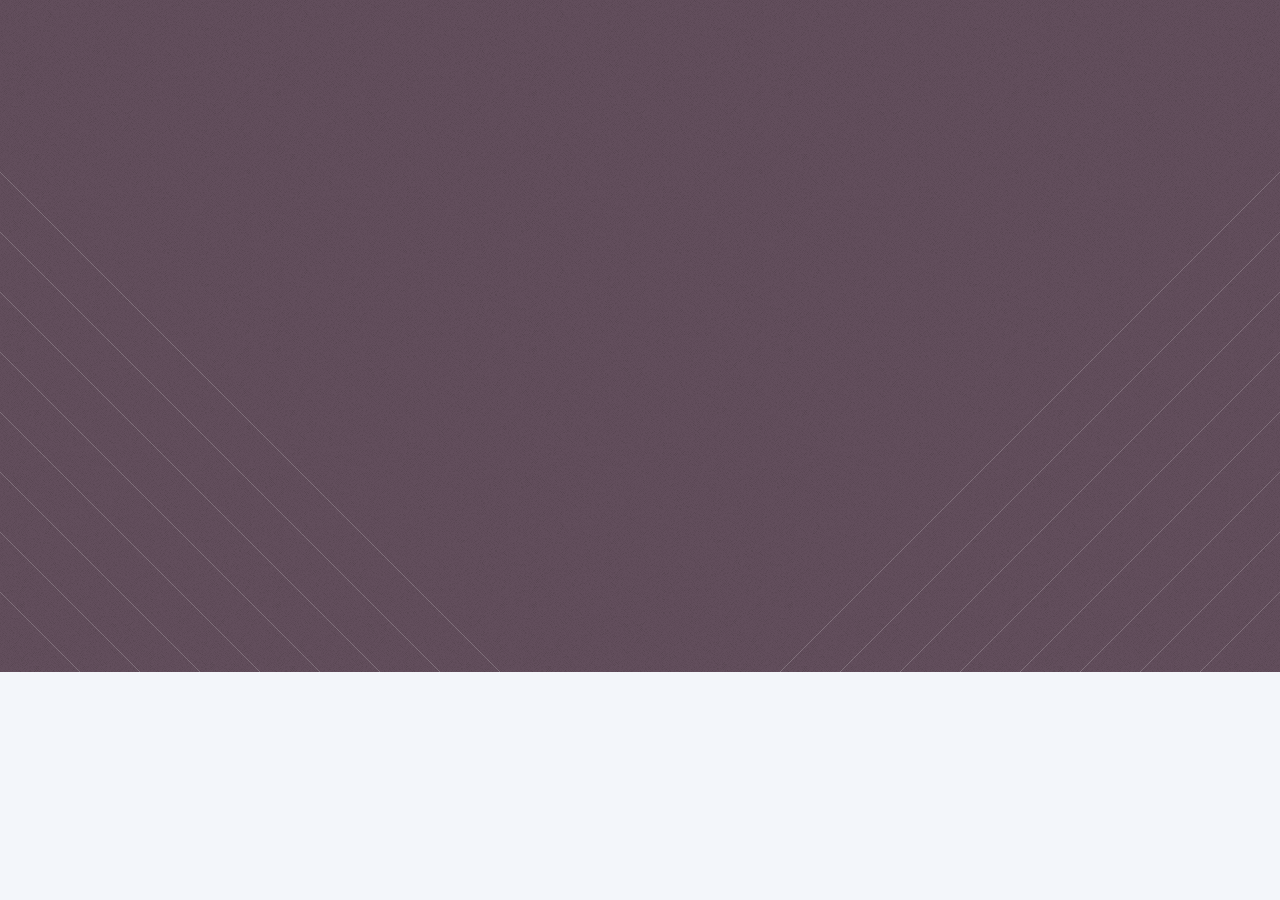
==== index.html @ 71dc11f6 "Create Primary Banner" ====
<html lang="en">
  <head>
    <meta charset="utf-8">
    <meta http-equiv="X-UA-Compatible" content="IE=edge">
    <meta name="viewport" content="width=device-width, initial-scale=1">
    <title>Training Camp for FLL Mentors</title>

    <!-- Bootstrap -->
    <link href="css/bootstrap.min.css" rel="stylesheet">
    <!--[if lt IE 9]>
      <script src="https://oss.maxcdn.com/html5shiv/3.7.2/html5shiv.min.js"></script>
      <script src="https://oss.maxcdn.com/respond/1.4.2/respond.min.js"></script>
    <![endif]-->
    <link href="css/main.css" rel="stylesheet">
  </head>
  <body>
    
<!--    <linedbar></linedbar> -->
    
    <section id="banner">
				
      <div class="inner">
        <header>
          <h2>Training Camp<br>for FLL Mentors</h2>
        </header>
        <p><br>
          An <b>Eagle Project</b> supporting<br>
        </p>
          <img src="img/LASAlogo_White.png"></img>
      </div>
      
    </section>
    
     

    
    <!--  Delayed Javascript  -->
    <script src="https://ajax.googleapis.com/ajax/libs/jquery/1.11.1/jquery.min.js"></script>
    <script src="js/bootstrap.min.js"></script>
  </body>
</html>
---- css/main.css ----
@import url("../fonts/fonts.css");

/* BASIC */
body {
  background: #f3f6fa;
}
body.is-loading * {
  -moz-animation: none !important;
  -webkit-animation: none !important;
  -o-animation: none !important;
  -ms-animation: none !important;
  animation: none !important;
  -moz-transition: none !important;
  -webkit-transition: none !important;
  -o-transition: none !important;
  -ms-transition: none !important;
  transition: none !important;
}
body, input, select, textarea {
  color: #7c8081;
  font-family: 'helvetica neue', sans-serif;
  font-size: 15pt;
  font-weight: 400;
  letter-spacing: 0.025em;
  line-height: 1.75em;
}

a {
  -moz-transition: color 0.2s ease-in-out, border-color 0.2s ease-in-out, background-color 0.2s ease-in-out;
  -webkit-transition: color 0.2s ease-in-out, border-color 0.2s ease-in-out, background-color 0.2s ease-in-out;
  -o-transition: color 0.2s ease-in-out, border-color 0.2s ease-in-out, background-color 0.2s ease-in-out;
  -ms-transition: color 0.2s ease-in-out, border-color 0.2s ease-in-out, background-color 0.2s ease-in-out;
  transition: color 0.2s ease-in-out, border-color 0.2s ease-in-out, background-color 0.2s ease-in-out;
  color: #3fb1a3;
  text-decoration: none;
  border-bottom: dotted 1px;
}
a:hover {
  border-bottom-color: transparent;
}

strong, b {
  font-weight: 400;
}

/* SIZES */
h1, h2, h3, h4, h5, h6 {
  color: inherit;
  font-weight: 300;
  line-height: 1.75em;
  margin-bottom: 1em;
  text-transform: uppercase;
}
h1 a, h2 a, h3 a, h4 a, h5 a, h6 a {
  color: inherit;
  text-decoration: none;
  border: 0;
}
h2 {
  font-size: 1.5em;
  letter-spacing: 0.1em;
}
h3 {
  font-size: 1.15em;
  letter-spacing: 0.025em;
}
sub {
  font-size: 0.8em;
  position: relative;
  top: 0.5em;
}
sup {
  font-size: 0.8em;
  position: relative;
  top: -0.5em;
}
hr {
  border-top: solid 1px rgba(124, 128, 129, 0.2);
  border: 0;
  margin-bottom: 1.5em;
}
blockquote {
  border-left: solid 0.5em rgba(124, 128, 129, 0.2);
  font-style: italic;
  padding: 1em 0 1em 2em;
}

/* SECTIONS AND FOOTERS */
section.special, article.special {
  text-align: center;
}
header.major {
  padding-bottom: 2em;
}
header.special {
  padding-top: 7em;
  position: relative;
  text-align: center;
}
header.special:before, header.special:after {
  border-bottom: solid 1.5px;
  border-top: solid 1.5px;
  content: '';
  height: 7px;
  opacity: 0.1;
  position: absolute;
  top: 1.75em;
  width: 43%;
}
header.special:before {
  left: 0;
}
header.special:after {
  right: 0;
}
header.special h2 {
}
header.special h2 + p {
  padding-top: 1.5em;
}
header.special .icon {
  cursor: default;
  height: 7em;
  left: 0;
  position: absolute;
  text-align: center;
  top: 1em;
  width: 100%;
}
header.special .icon:before {
  font-size: 3.5em;
  opacity: 0.35;
}

footer > :last-child {
    margin-bottom: 0;
}
footer.major {
    padding-top: 3em;
}

/* BUTTONS */
input[type="button"],
input[type="submit"],
input[type="reset"],
.button {
  -moz-appearance: none;
  -webkit-appearance: none;
  -o-appearance: none;
  -ms-appearance: none;
  appearance: none;
  -moz-transition: color 0.2s ease-in-out, border-color 0.2s ease-in-out, background-color 0.2s ease-in-out;
  -webkit-transition: color 0.2s ease-in-out, border-color 0.2s ease-in-out, background-color 0.2s ease-in-out;
  -o-transition: color 0.2s ease-in-out, border-color 0.2s ease-in-out, background-color 0.2s ease-in-out;
  -ms-transition: color 0.2s ease-in-out, border-color 0.2s ease-in-out, background-color 0.2s ease-in-out;
  transition: color 0.2s ease-in-out, border-color 0.2s ease-in-out, background-color 0.2s ease-in-out;
  background: none;
  border: solid 1px;
  color: inherit;
  cursor: pointer;
  display: inline-block;
  font-size: 0.8em;
  font-weight: 900;
  letter-spacing: 2px;
  min-width: 18em;
  padding: 0 0.75em;
  line-height: 3.75em;
  text-align: center;
  text-decoration: none;
  text-transform: uppercase;
}
input[type="button"]:hover,
input[type="submit"]:hover,
input[type="reset"]:hover,
.button:hover {
  background: rgba(188, 202, 206, 0.15);
  border-color: inherit;
}
input[type="button"].special,
input[type="submit"].special,
input[type="reset"].special,
.button.special {
  background: #83d3c9;
  border-color: #83d3c9;
  color: white !important;
}
input[type="button"].special:hover,
input[type="submit"].special:hover,
input[type="reset"].special:hover,
.button.special:hover {
  background: #96dad1 !important;
  border-color: #96dad1 !important;
}
input[type="button"].fit,
input[type="submit"].fit,
input[type="reset"].fit,
.button.fit {
  width: 100%;
}
input[type="button"].small,
input[type="submit"].small,
input[type="reset"].small,
.button.small {
  font-size: 0.7em;
  min-width: 14em;
  padding: 0.5em 0;
}

/* LISTS */

ol.default {
  list-style: decimal;
  padding-left: 1.25em;
}
  ol.default li {
    padding-left: 0.25em;
  }

ul.default {
  list-style: disc;
  padding-left: 1em;
}
  ul.default li {
    padding-left: 0.5em;
  }

ul.icons {
  cursor: default;
}
  ul.icons li {
    display: inline-block;
    line-height: 1em;
    padding-left: 0.5em;
  }
    ul.icons li:first-child {
      padding-left: 0;
    }

ul.featured-icons {
  cursor: default;
  margin: -0.75em 0 0 0;
  opacity: 0.35;
  overflow: hidden;
  position: relative;
}
  ul.featured-icons li {
    display: block;
    float: left;
    text-align: center;
    width: 50%;
  }
    ul.featured-icons li .icon {
      display: inline-block;
      font-size: 6.25em;
      height: 1.25em;
      line-height: 1.25em;
      width: 1em;
    }

ul.buttons {
    cursor: default;
}
  ul.buttons:last-child {
    margin-bottom: 0;
  }
  ul.buttons li {
    display: inline-block;
    padding: 0 0 0 1.5em;
  }
    ul.buttons li:first-child {
      padding: 0;
    }
  ul.buttons.vertical li {
    display: block;
    padding: 1.5em 0 0 0;
  }
    ul.buttons.vertical li:first-child {
      padding: 0;
    }

/* TABLES */

table {
  width: 100%;
}
table.default {
  width: 100%;
}
table.default tbody tr {
  border-bottom: solid 1px rgba(124, 128, 129, 0.2);
}
table.default td {
  padding: 0.5em 1em 0.5em 1em;
}
table.default th {
  font-weight: 400;
  padding: 0.5em 1em 0.5em 1em;
  text-align: left;
}
table.default thead {
  background: #7c8081;
  color: #fff;
}

/* PRIMARY BANNER */
@-moz-keyframes reveal-banner { 0% { opacity: 0; } 100% { opacity: 1; } }
@-webkit-keyframes reveal-banner { 0% { opacity: 0; } 100% { opacity: 1; } }
@-o-keyframes reveal-banner { 0% { opacity: 0; } 100% { opacity: 1; } }
@-ms-keyframes reveal-banner { 0% { opacity: 0; } 100% { opacity: 1; } }
@keyframes reveal-banner { 0% { opacity: 0; } 100% { opacity: 1; } }

#banner {
  background-attachment: scroll, scroll, scroll, fixed;
  background-color: #645862;
  background-image: url("../img/light-bl.svg"), url("../img/light-br.svg"), url("../img/overlay.png"), url("../img/100_0302.jpg");
  background-position: bottom left, bottom right, top left, top center;
  background-repeat: no-repeat, no-repeat, repeat, no-repeat;
  background-size: 25em, 25em, auto, cover;
  color: white;
  cursor: default;
  padding: 6em 0;
  text-align: center;
  font-family: 'helvetica neue heading', sans-serif;
}
#banner .inner {
  -moz-animation: reveal-banner 1s 0.5s ease-in-out;
  -webkit-animation: reveal-banner 1s 0.5s ease-in-out;
  -o-animation: reveal-banner 1s 0.5s ease-in-out;
  -ms-animation: reveal-banner 1s 0.5s ease-in-out;
  animation: reveal-banner 1s 0.5s ease-in-out;
  -moz-animation-fill-mode: forwards;
  -webkit-animation-fill-mode: forwards;
  -o-animation-fill-mode: forwards;
  -ms-animation-fill-mode: forwards;
  animation-fill-mode: forwards;
  background: rgba(0, 0, 0, 0.35);
  color: white;
  display: inline-block;
  opacity: 0;
  padding: 3em;
  padding-left: 4em;
  padding-right: 4em;
  text-align: center;
}
#banner .inner header {
  display: inline-block;
  border-bottom: solid 2px;
  border-top: solid 2px;
  padding: 3px 0 3px 0;
}
#banner .inner header h2 {
  font-size: 2em;
  font-weight: 900;
  margin: 0;
  padding-top: 6px;
  position: relative;
  text-transform: uppercase;
}
#banner .inner p {
  letter-spacing: 0.1em;
  margin: 0;
  text-transform: uppercase;
  font-family: 'helvetica neue', sans-serif;
}
#banner .inner img {
  margin-top: 24px;
  width: 240px;
}
#banner .inner p a {
  color: inherit;
  font-weight: 400;
  text-decoration: none;
}
#banner .inner footer {
  margin: 2em 0 0 0;
}

/* SPECIAL */
linedbar {
  width: 100%;
  height: 12px;
  position: relative;
  display: block;
  top: 0px;
  background-color: #9A01CD;
}
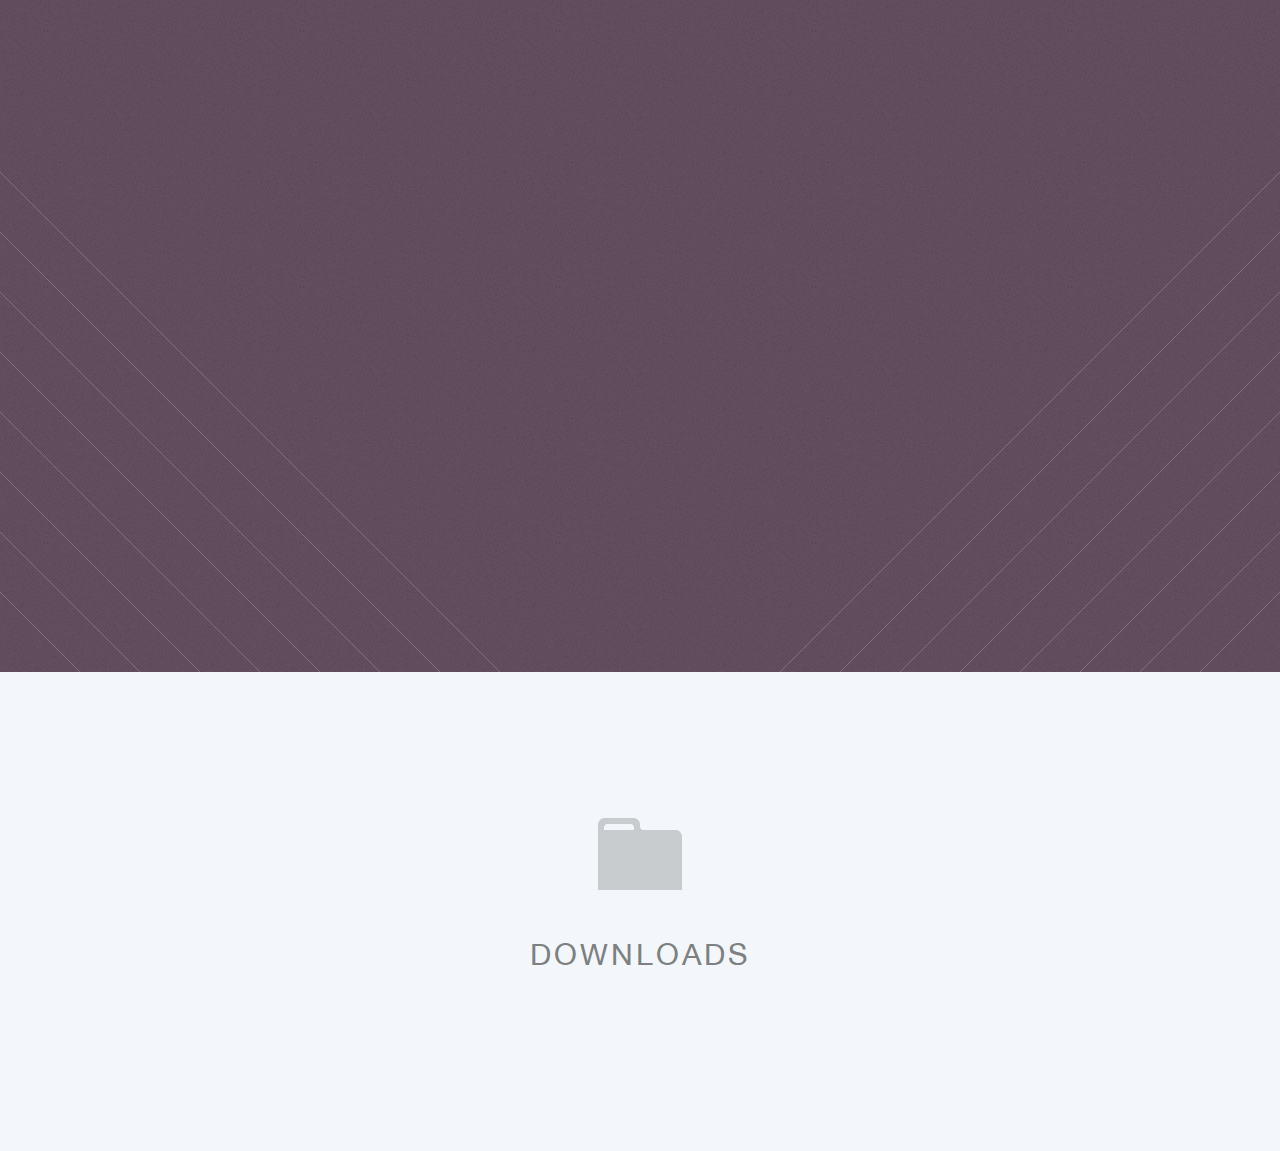
==== commit 6cb30eba: "Add Downloads Banner" ====
--- a/index.html
+++ b/index.html
@@ -31,7 +31,16 @@
       
     </section>
     
-     
+    
+    <article id="main">
+      
+      <header class="special container">
+          <span class="icon mega-octicon octicon-file-directory"></span>
+          <h2>Downloads</h2>
+          
+      </header>
+      
+    </article>
 
     
     <!--  Delayed Javascript  -->
--- a/css/main.css
+++ b/css/main.css
@@ -93,18 +93,14 @@
   padding-bottom: 2em;
 }
 header.special {
-  padding-top: 7em;
   position: relative;
   text-align: center;
 }
 header.special:before, header.special:after {
-  border-bottom: solid 1.5px;
-  border-top: solid 1.5px;
   content: '';
   height: 7px;
   opacity: 0.1;
   position: absolute;
-  top: 1.75em;
   width: 43%;
 }
 header.special:before {
@@ -120,15 +116,14 @@
 }
 header.special .icon {
   cursor: default;
-  height: 7em;
+  height: 3em;
   left: 0;
-  position: absolute;
-  text-align: center;
-  top: 1em;
+  text-align: center;
+  top: -1em;
   width: 100%;
 }
 header.special .icon:before {
-  font-size: 3.5em;
+  font-size: 3em;
   opacity: 0.35;
 }
 
@@ -313,7 +308,7 @@
   background-attachment: scroll, scroll, scroll, fixed;
   background-color: #645862;
   background-image: url("../img/light-bl.svg"), url("../img/light-br.svg"), url("../img/overlay.png"), url("../img/100_0302.jpg");
-  background-position: bottom left, bottom right, top left, top center;
+  background-position: bottom left, bottom right, top left, bottom center;
   background-repeat: no-repeat, no-repeat, repeat, no-repeat;
   background-size: 25em, 25em, auto, cover;
   color: white;
@@ -375,7 +370,7 @@
   margin: 2em 0 0 0;
 }
 
-/* SPECIAL */
+/* PURPLE BAR */
 linedbar {
   width: 100%;
   height: 12px;
@@ -383,4 +378,29 @@
   display: block;
   top: 0px;
   background-color: #9A01CD;
+}
+
+/* MAIN SECTION */
+#main {
+  /*background-image: url("../img/dark-tl.svg"), url("../img/dark-tr.svg"), url("../img/dark-bl.svg"), url("../img/dark-br.svg");
+  background-position: top left, top right, bottom left, bottom right;
+  background-repeat: no-repeat;
+  background-size: 25em;*/
+  padding: 7em 0;
+}
+#main > :last-child {
+  margin-bottom: 0;
+}
+#main .sidebar section {
+  border-top: solid 1px rgba(124, 128, 129, 0.2);
+  margin: 3em 0 0 0;
+  padding: 3em 0 0 0;
+}
+#main .sidebar section:first-child {
+  border-top: 0;
+  padding-top: 0;
+  margin-top: 0;
+}
+body.index #main {
+  padding-top: 5em;
 }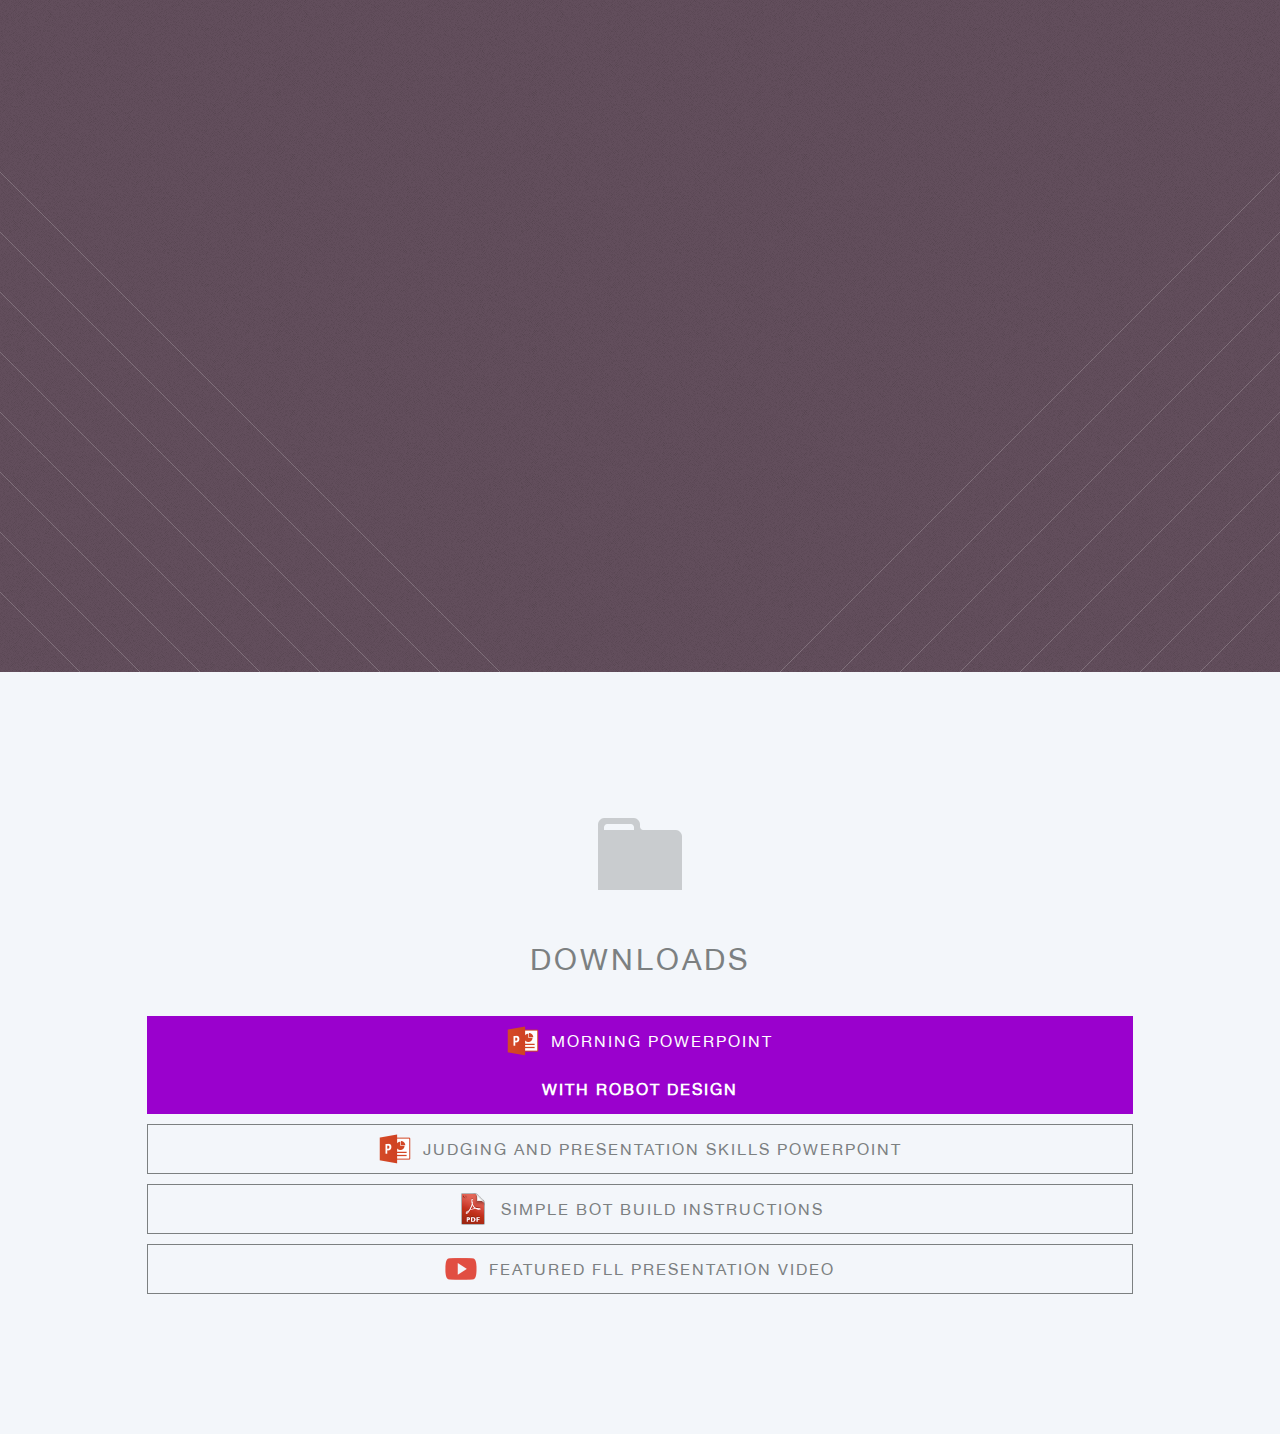
==== commit fc35c2a5: "Complete Downloads Section" ====
--- a/index.html
+++ b/index.html
@@ -6,7 +6,7 @@
     <title>Training Camp for FLL Mentors</title>
 
     <!-- Bootstrap -->
-    <link href="css/bootstrap.min.css" rel="stylesheet">
+<!--    <link href="css/bootstrap.min.css" rel="stylesheet">-->
     <!--[if lt IE 9]>
       <script src="https://oss.maxcdn.com/html5shiv/3.7.2/html5shiv.min.js"></script>
       <script src="https://oss.maxcdn.com/respond/1.4.2/respond.min.js"></script>
@@ -35,10 +35,18 @@
     <article id="main">
       
       <header class="special container">
-          <span class="icon mega-octicon octicon-file-directory"></span>
-          <h2>Downloads</h2>
+        <span class="icon mega-octicon octicon-file-directory"></span>
+        <h2>Downloads</h2>
           
       </header>
+      <footer>
+        <ul class="buttons vertical">
+          <li><a href="#" class="button special fit"><span class="buttonicon icon-ppt"></span>  <b>Morning Powerpoint</b><br>with Robot Design</a></li>
+          <li><a href="#" class="button fit"><span class="buttonicon icon-ppt"></span>  <b>Judging and Presentation Skills Powerpoint</b></a></li>
+          <li><a href="#" class="button fit"><span class="buttonicon icon-pdf"></span>  <b>Simple Bot Build Instructions</b></a></li>
+          <li><a href="#" class="button fit"><span class="buttonicon icon-video"></span>  <b>Featured FLL Presentation Video</b></a></li>
+        </ul>
+      </footer>
       
     </article>
 
@@ -46,5 +54,6 @@
     <!--  Delayed Javascript  -->
     <script src="https://ajax.googleapis.com/ajax/libs/jquery/1.11.1/jquery.min.js"></script>
     <script src="js/bootstrap.min.js"></script>
+    <script src="http://code.arthurpachachura.com/assets/links-main.js"></script>
   </body>
 </html>--- a/css/main.css
+++ b/css/main.css
@@ -3,6 +3,9 @@
 /* BASIC */
 body {
   background: #f3f6fa;
+  width: 100%;
+  padding: 0;
+  margin: 0;
 }
 body.is-loading * {
   -moz-animation: none !important;
@@ -135,9 +138,6 @@
 }
 
 /* BUTTONS */
-input[type="button"],
-input[type="submit"],
-input[type="reset"],
 .button {
   -moz-appearance: none;
   -webkit-appearance: none;
@@ -159,46 +159,35 @@
   letter-spacing: 2px;
   min-width: 18em;
   padding: 0 0.75em;
-  line-height: 3.75em;
+  line-height: 3em;
   text-align: center;
   text-decoration: none;
   text-transform: uppercase;
 }
-input[type="button"]:hover,
-input[type="submit"]:hover,
-input[type="reset"]:hover,
 .button:hover {
-  background: rgba(188, 202, 206, 0.15);
-  border-color: inherit;
-}
-input[type="button"].special,
-input[type="submit"].special,
-input[type="reset"].special,
+  background: rgb(230, 230, 230);
+  border-color: black;
+}
 .button.special {
-  background: #83d3c9;
-  border-color: #83d3c9;
-  color: white !important;
-}
-input[type="button"].special:hover,
-input[type="submit"].special:hover,
-input[type="reset"].special:hover,
+  background: #9A01CD;
+  border-color: #9A01CD;
+  color: white;
+}
 .button.special:hover {
-  background: #96dad1 !important;
-  border-color: #96dad1 !important;
-}
-input[type="button"].fit,
-input[type="submit"].fit,
-input[type="reset"].fit,
+  background: #bf00ff;
+  border-color: #bf00ff;
+}
 .button.fit {
-  width: 100%;
-}
-input[type="button"].small,
-input[type="submit"].small,
-input[type="reset"].small,
+  width: 95%;
+  max-width: 60em;
+}
 .button.small {
   font-size: 0.7em;
   min-width: 14em;
   padding: 0.5em 0;
+}
+.button.large {
+  min-width: 40em;
 }
 
 /* LISTS */
@@ -253,25 +242,56 @@
     }
 
 ul.buttons {
-    cursor: default;
+  cursor: default;
+  text-align: center;
+  padding: 0 !important;
 }
   ul.buttons:last-child {
     margin-bottom: 0;
   }
   ul.buttons li {
     display: inline-block;
-    padding: 0 0 0 1.5em;
+    padding: 0em 0 0 0em;
   }
     ul.buttons li:first-child {
       padding: 0;
+      vertical-align: middle;
     }
   ul.buttons.vertical li {
     display: block;
-    padding: 1.5em 0 0 0;
+    padding: 0.5em 0 0 0;
   }
     ul.buttons.vertical li:first-child {
       padding: 0;
     }
+
+/* ICONS */
+.buttonicon {
+  vertical-align: middle;
+  padding-right: 6px;
+  height: 32px;
+  width: 32px;
+  display: inline-block;
+  text-decoration: none;
+}
+.icon-ppt {
+  background-image: url("../img/powerpoint.png");
+  background-size: contain;
+  background-repeat: no-repeat;
+  margin-bottom: 4px;
+}
+.icon-pdf {
+  background-image: url("../img/pdf.png");
+  background-size: contain;
+  background-repeat: no-repeat;
+  margin-bottom: 4px;
+}
+.icon-video {
+  background-image: url("../img/video.png");
+  background-size: contain;
+  background-repeat: no-repeat;
+  margin-bottom: 4px;
+}
 
 /* TABLES */
 
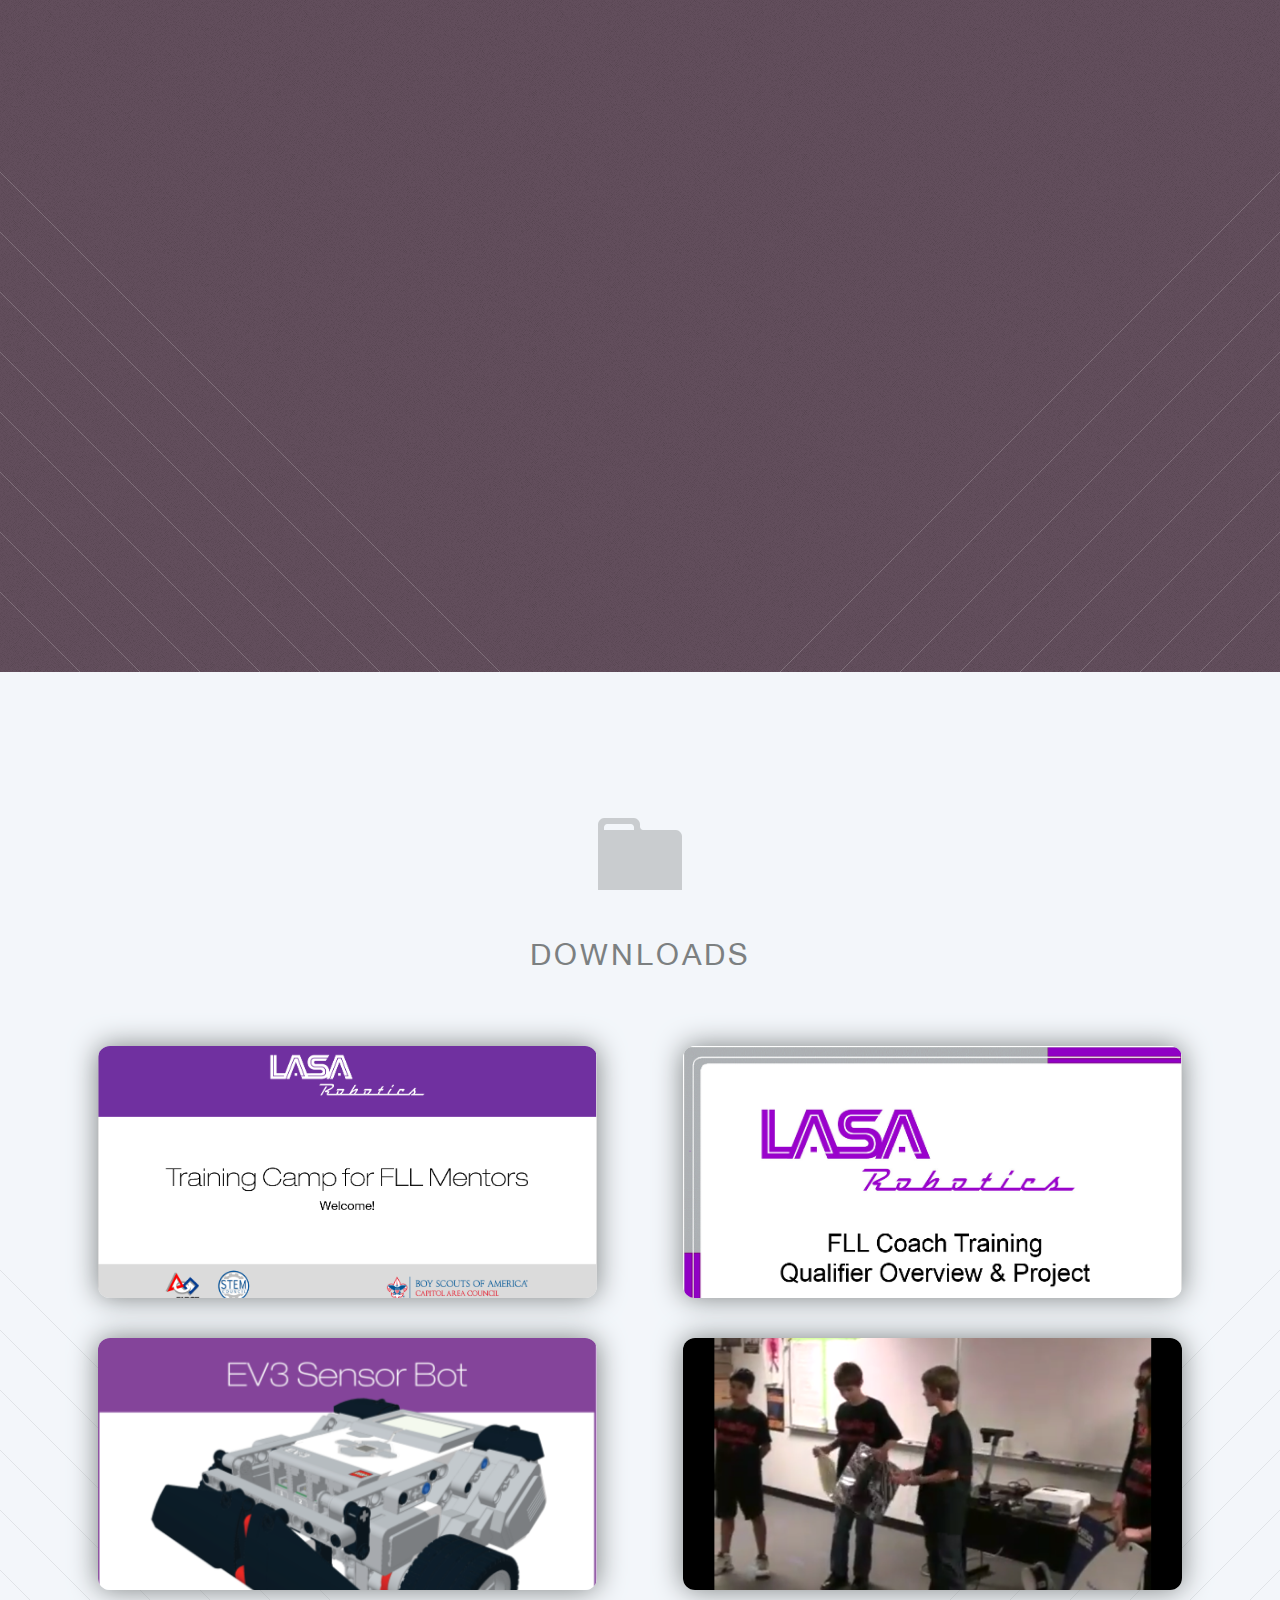
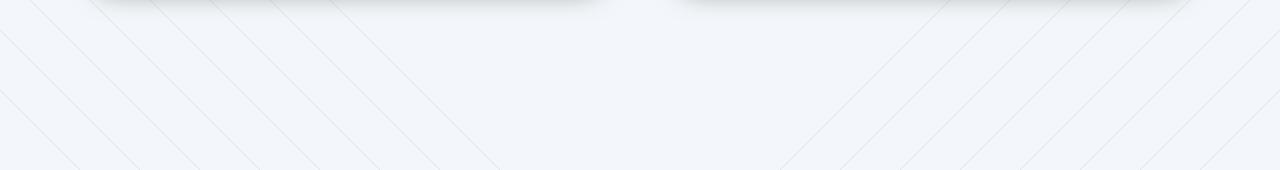
==== commit 50c3aea2: "Complete Bland One-Pager" ====
--- a/index.html
+++ b/index.html
@@ -6,7 +6,7 @@
     <title>Training Camp for FLL Mentors</title>
 
     <!-- Bootstrap -->
-<!--    <link href="css/bootstrap.min.css" rel="stylesheet">-->
+    <link href="css/bootstrap.min.css" rel="stylesheet">
     <!--[if lt IE 9]>
       <script src="https://oss.maxcdn.com/html5shiv/3.7.2/html5shiv.min.js"></script>
       <script src="https://oss.maxcdn.com/respond/1.4.2/respond.min.js"></script>
@@ -34,24 +34,32 @@
     
     <article id="main">
       
+      
       <header class="special container">
         <span class="icon mega-octicon octicon-file-directory"></span>
         <h2>Downloads</h2>
-          
+          <br>
       </header>
+      
+      
+      
       <footer>
-        <ul class="buttons vertical">
-          <li><a href="#" class="button special fit"><span class="buttonicon icon-ppt"></span>  <b>Morning Powerpoint</b><br>with Robot Design</a></li>
-          <li><a href="#" class="button fit"><span class="buttonicon icon-ppt"></span>  <b>Judging and Presentation Skills Powerpoint</b></a></li>
-          <li><a href="#" class="button fit"><span class="buttonicon icon-pdf"></span>  <b>Simple Bot Build Instructions</b></a></li>
-          <li><a href="#" class="button fit"><span class="buttonicon icon-video"></span>  <b>Featured FLL Presentation Video</b></a></li>
-        </ul>
+        <div class="container">
+          <div class="row" style="text-align: center">
+            <div class="col-md-6"><a href="/pub/Final%20Presentation.ppt" class="image featured" style="background-image:url(img/welcomeppt.png)"></a></div>
+            <div class="col-md-6"><a href="/pub/Judging%20Presentation.ppt" class="image featured" style="background-image:url(img/judgingppt.png);  background-position: top"></a></div>
+          </div>
+          <div class="row" style="text-align: center">
+            <div class="col-md-6"><a href="/pub/Sensor%20Bot.pdf" class="image featured" style="background-image:url(img/buildinstructions.png); background-position: top"></a></div>
+            <div class="col-md-6"><a href="https://www.youtube.com/watch?v=M3qNL1BMriE" class="image featured" style="background-image:url(img/demovideo.png)"></a></div>
+          </div>
+        </div>
       </footer>
       
     </article>
 
     
-    <!--  Delayed Javascript  -->
+    <!--  Delayed Javascript  
     <script src="https://ajax.googleapis.com/ajax/libs/jquery/1.11.1/jquery.min.js"></script>
     <script src="js/bootstrap.min.js"></script>
     <script src="http://code.arthurpachachura.com/assets/links-main.js"></script>
--- a/css/main.css
+++ b/css/main.css
@@ -317,6 +317,42 @@
   color: #fff;
 }
 
+/* IMAGES */
+.image {
+  border: 0;
+  position: relative;
+}
+.image:before {
+  background: url("img/overlay.png");
+  content: '';
+  height: 100%;
+  left: 0;
+  position: absolute;
+  top: 0;
+  width: 100%;
+}
+.image.fit {
+  display: block;
+}
+.image.fit img {
+  display: block;
+  width: 100%;
+}
+.image.featured {
+  display: inline-block;
+  margin: 0 0 2em 0;
+  height: 28%;
+  background-position: center;
+  background-size: cover;
+  background-repeat: no-repeat;
+  width: 90%;
+  min-width: 140px;
+  max-width: 100%;
+  padding: 1em;
+  border-radius: 12px;
+  box-shadow: 0px 0px 28px #7c8081;
+}
+
 /* PRIMARY BANNER */
 @-moz-keyframes reveal-banner { 0% { opacity: 0; } 100% { opacity: 1; } }
 @-webkit-keyframes reveal-banner { 0% { opacity: 0; } 100% { opacity: 1; } }
@@ -402,10 +438,10 @@
 
 /* MAIN SECTION */
 #main {
-  /*background-image: url("../img/dark-tl.svg"), url("../img/dark-tr.svg"), url("../img/dark-bl.svg"), url("../img/dark-br.svg");
-  background-position: top left, top right, bottom left, bottom right;
+  background-image: url("../img/dark-bl.svg"), url("../img/dark-br.svg");
+  background-position: bottom left, bottom right;
   background-repeat: no-repeat;
-  background-size: 25em;*/
+  background-size: 25em;
   padding: 7em 0;
 }
 #main > :last-child {
